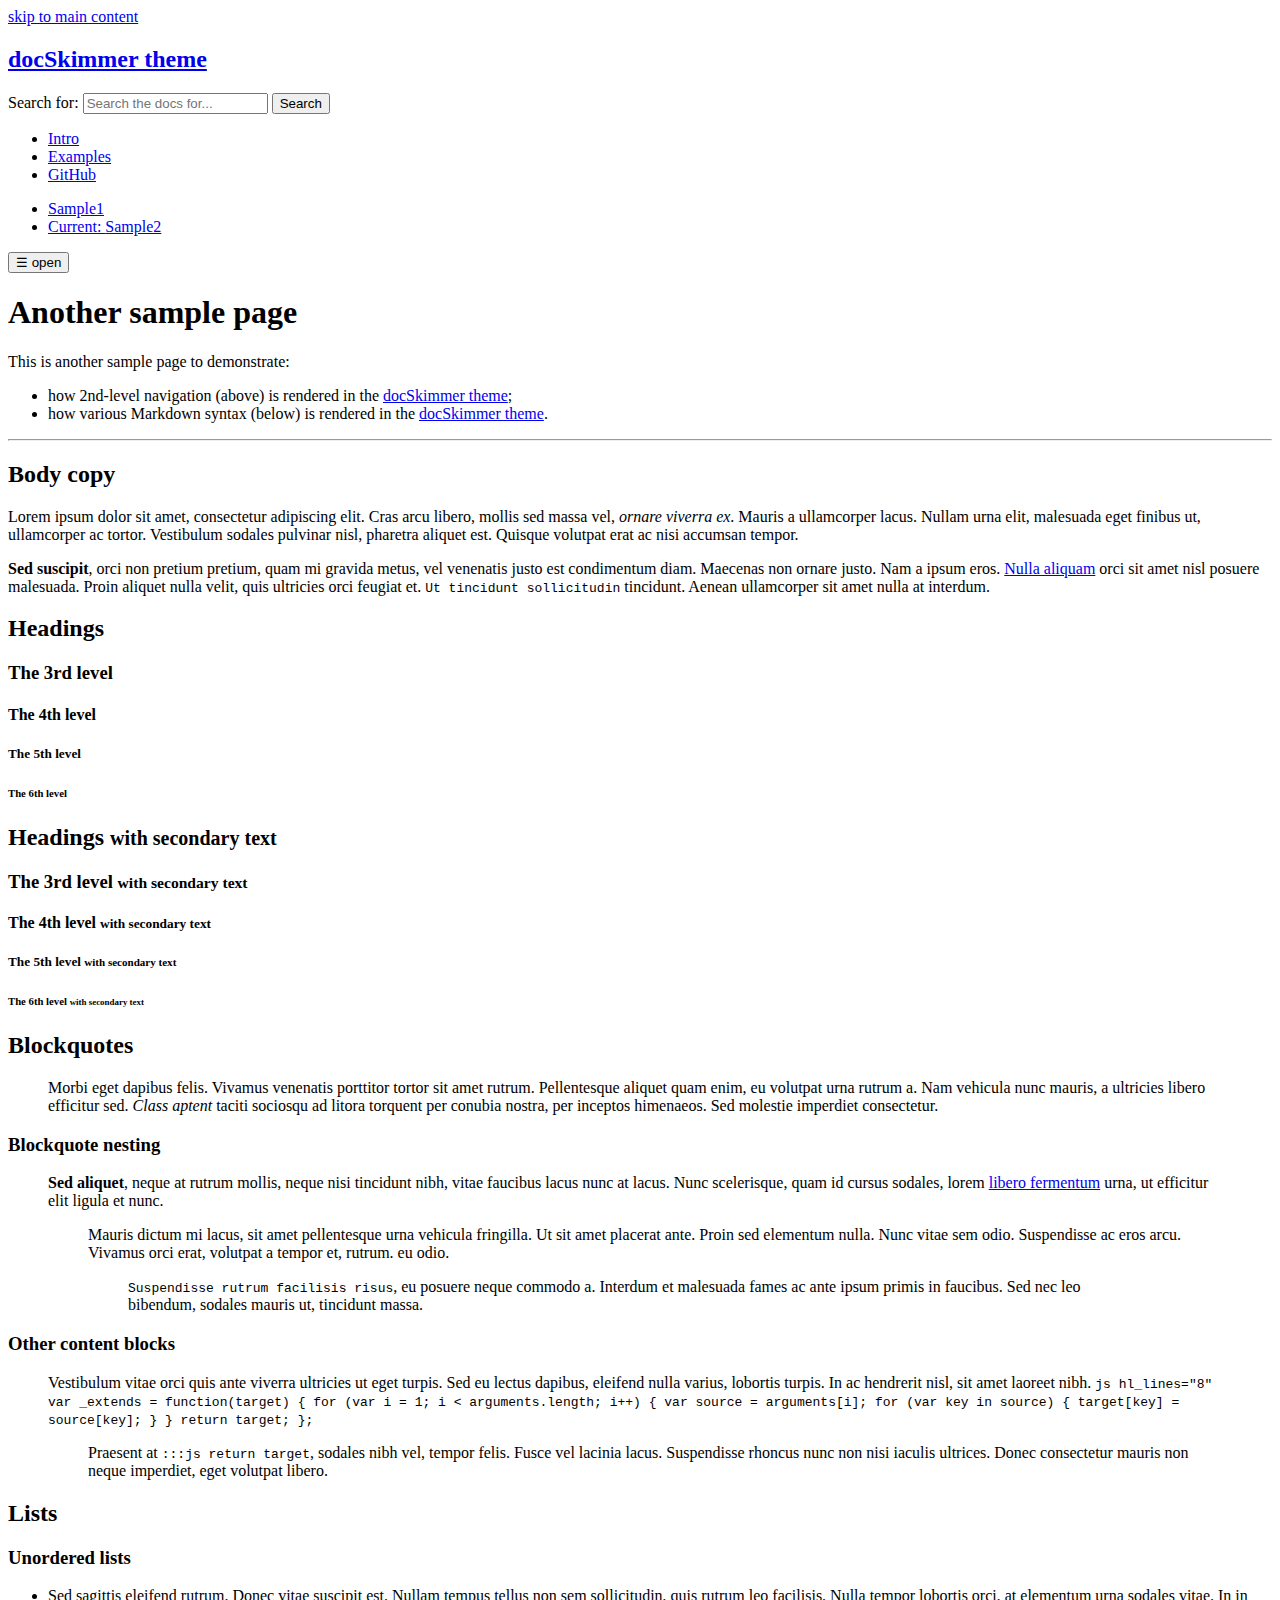
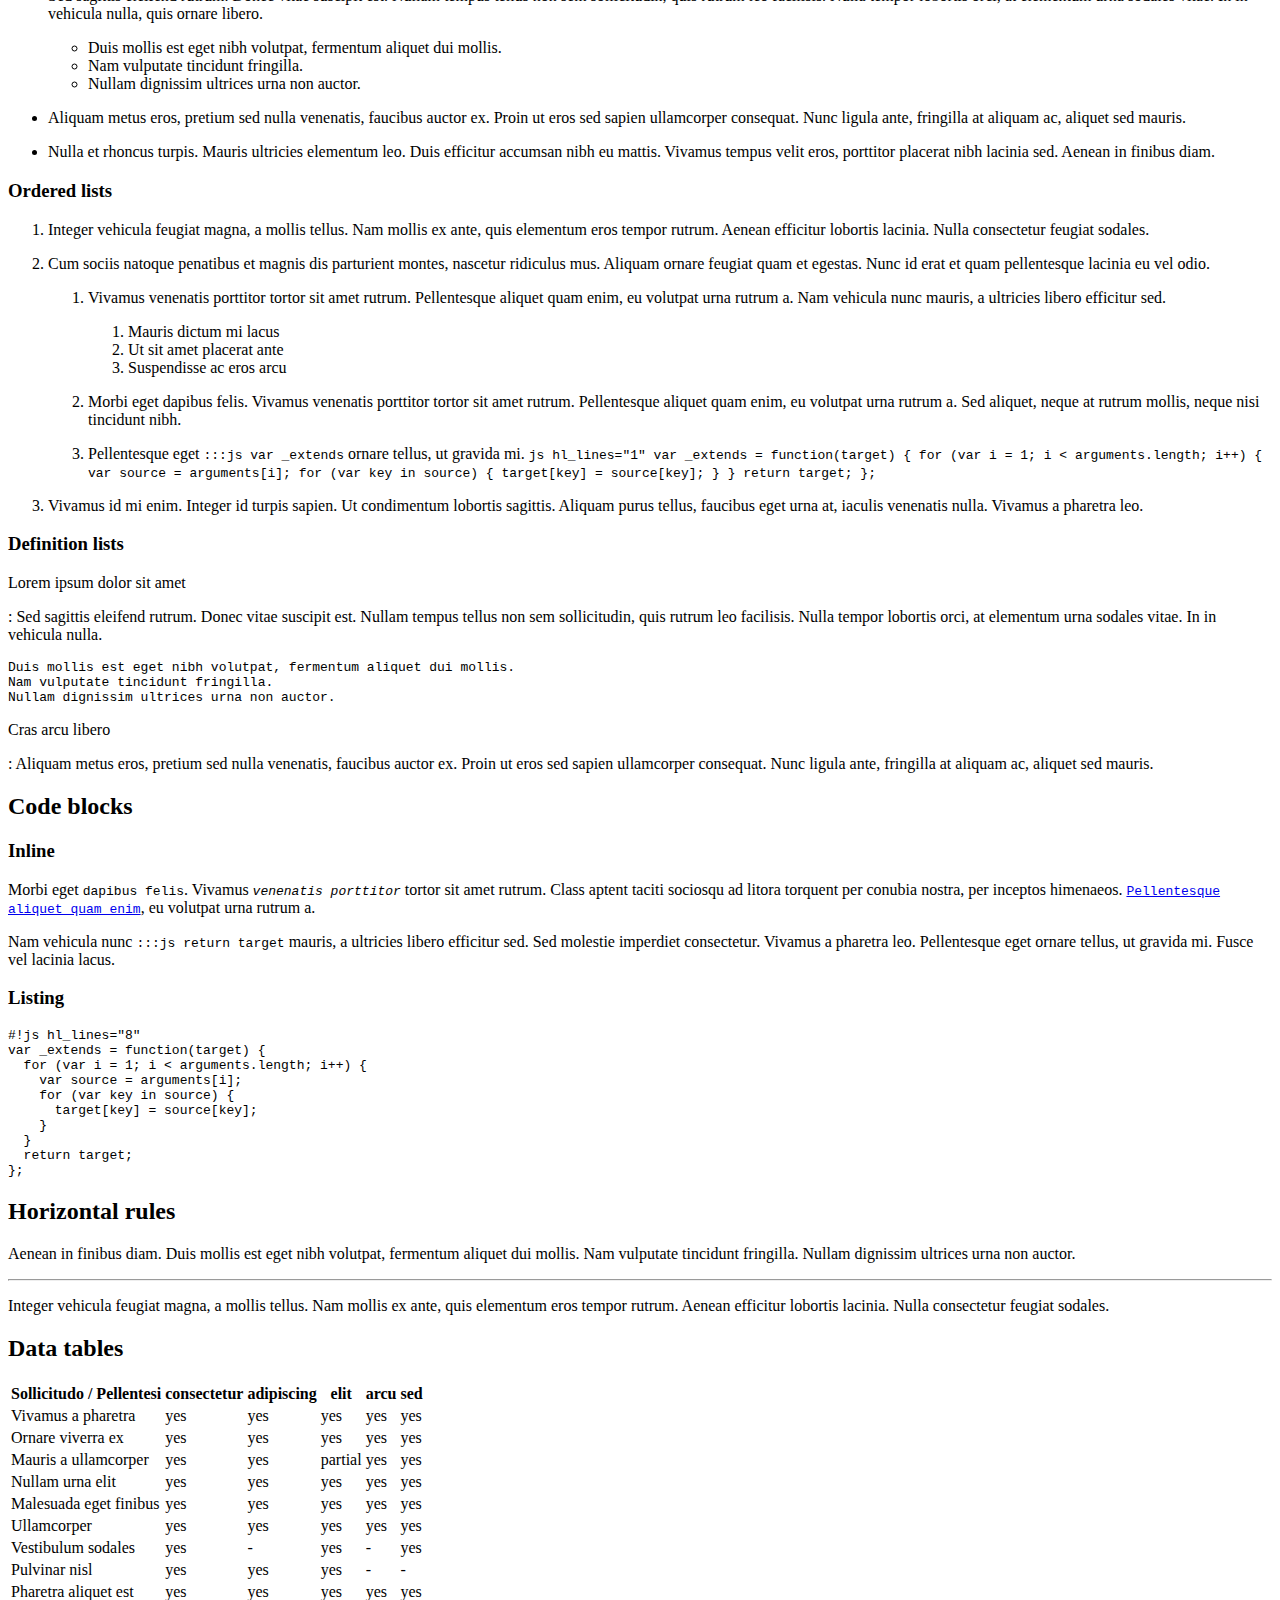
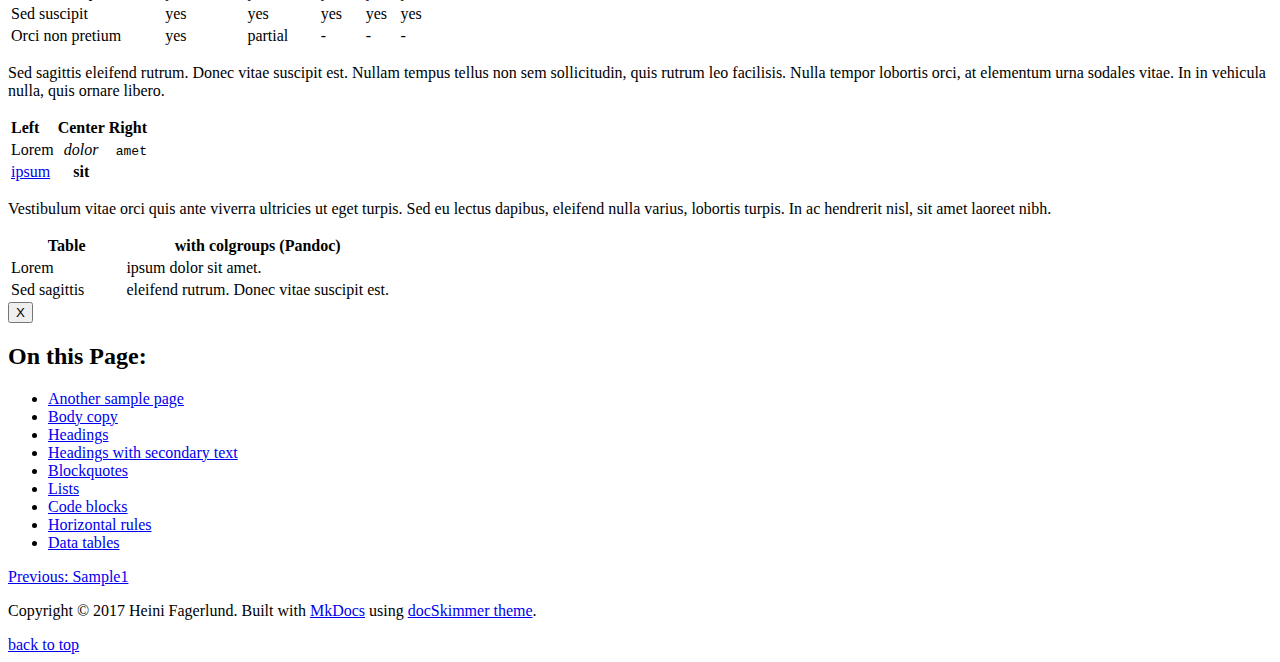
==== docs/examples/another-sample-page/index.html @ 37e7d5c5 "modified README, screenshot; added docs pages" ====
<!DOCTYPE html>
<html lang="en">
  <head>
    <meta charset="utf-8">
    
    <title>Sample2 - docSkimmer theme</title>
           
        <meta name="description" content="An accessible skimmable theme for documentation sites built using MkDocs">
        <meta name="author" content="Heini Fagerlund">
        <meta name="viewport" content="width=device-width, initial-scale=1, maximum-scale=1">

  
    <link rel="stylesheet" href="../../css/reset.css" type="text/css">
    <link rel="stylesheet" href="../../css/docskimmer.css" type="text/css">

    
  

    <link rel="shortcut icon" href="../../img/favicon.ico">
	  <link rel="apple-touch-icon" href="../../img/apple-touch-icon.png">
	  <link rel="apple-touch-icon" sizes="72x72" href="../../img/apple-touch-icon-72x72.png">
	  <link rel="apple-touch-icon" sizes="114x114" href="../../img/apple-touch-icon-114x114.png">
  </head>

  <body>
    <a class="skiptocontent" href="#maincontent" title="Skip to content (when browsing via audio)" accesskey="2" tabindex="1">skip to main content</a>
    <div id="top" class="wrapper">
    <header class="header-main" role="banner">
  
     <h2 class="header-main__heading"><a class="header-main__link" href="../..">docSkimmer theme</a></h2>
  
</header>

    
        
  <form class="form form--search" id="content_search" action="../../search.html" method="get" role="search">
    <div class="form-group">
      <label class="hidden" for="mkdocs-search-query">Search for:</label>
      <input type="search" aria-label="Search" class="form__input" name="q" id="mkdocs-search-query" placeholder="Search the docs for..." tabindex="3"> <button type="submit" class="form__btn-submit">Search</button>
    </div>
  </form>

    
    
    

<nav class="nav-main" aria-label="Main menu" role="navigation">
  <ul class="nav-main__level" role="menubar">
    
      
          <li class="nav-main__item" role="menuitem">
           	<a class="nav-main__link" href="../..">Intro</a>
          </li>
      
    
      
        <li class="nav-main__item nav-main__item--current" role="menuitem">
          
                               
              <a class="nav-main__link" href="../sample-page/"> Examples</a>
            
          
            
          
        </li>
      
    

    
    
      <li class="nav-main__item nav-main__item--repo" role="menuitem">
     	  <a class="nav-main__link nav-main__link--repo" href="https://github.com/hfagerlund/mkdocs-docskimmer/">GitHub</a>
      </li>
    
  </ul>
</nav>

    
    <!-- BEGIN subnav -->
    
    
      
    
      
        
        
          
        
          
            <aside class="section-toc" role="complementary" aria-label="Table of Contents for this section">
            <ul>
  
    
      
    
      
        
          
            <li class="section-toc__item"><a href="../sample-page/" class="section-toc__link">Sample1</a></li>
          
        
          
            <li class="section-toc__item section-toc__item--active"><a href="./" class="section-toc__link section-toc__link--active"><span class="visually-hidden">Current: </span> Sample2</a></li>
          
        
      
    
  
</ul>

            </aside>
          
        
      
    

    <button id="menu-hamburger" aria-label="Open menu table of contents for this page" type="button" title="Menu">&#9776; open</button>
    <!-- END subnav -->
    
   
     <main id="maincontent" role="main">
      <h1 id="another-sample-page">Another sample page</h1>
<p>This is another sample page to demonstrate:</p>
<ul>
<li>how 2nd-level navigation (above) is rendered in the <a href="https://github.com/hfagerlund/mkdocs-docskimmer/">docSkimmer theme</a>;</li>
<li>how various Markdown syntax (below) is rendered in the <a href="https://github.com/hfagerlund/mkdocs-docskimmer/">docSkimmer theme</a>.</li>
</ul>
<hr />
<h2 id="body-copy">Body copy</h2>
<p>Lorem ipsum dolor sit amet, consectetur adipiscing elit. Cras arcu libero,
mollis sed massa vel, <em>ornare viverra ex</em>. Mauris a ullamcorper lacus. Nullam
urna elit, malesuada eget finibus ut, ullamcorper ac tortor. Vestibulum sodales
pulvinar nisl, pharetra aliquet est. Quisque volutpat erat ac nisi accumsan
tempor.</p>
<p><strong>Sed suscipit</strong>, orci non pretium pretium, quam mi gravida metus, vel
venenatis justo est condimentum diam. Maecenas non ornare justo. Nam a ipsum
eros. <a href="../../">Nulla aliquam</a> orci sit amet nisl posuere malesuada. Proin aliquet
nulla velit, quis ultricies orci feugiat et. <code>Ut tincidunt sollicitudin</code>
tincidunt. Aenean ullamcorper sit amet nulla at interdum.</p>
<h2 id="headings">Headings</h2>
<h3 id="the-3rd-level">The 3rd level</h3>
<h4 id="the-4th-level">The 4th level</h4>
<h5 id="the-5th-level">The 5th level</h5>
<h6 id="the-6th-level">The 6th level</h6>
<h2 id="headings-with-secondary-text">Headings <small>with secondary text</small></h2>
<h3 id="the-3rd-level-with-secondary-text">The 3rd level <small>with secondary text</small></h3>
<h4 id="the-4th-level-with-secondary-text">The 4th level <small>with secondary text</small></h4>
<h5 id="the-5th-level-with-secondary-text">The 5th level <small>with secondary text</small></h5>
<h6 id="the-6th-level-with-secondary-text">The 6th level <small>with secondary text</small></h6>
<h2 id="blockquotes">Blockquotes</h2>
<blockquote>
<p>Morbi eget dapibus felis. Vivamus venenatis porttitor tortor sit amet rutrum.
  Pellentesque aliquet quam enim, eu volutpat urna rutrum a. Nam vehicula nunc
  mauris, a ultricies libero efficitur sed. <em>Class aptent</em> taciti sociosqu ad
  litora torquent per conubia nostra, per inceptos himenaeos. Sed molestie
  imperdiet consectetur.</p>
</blockquote>
<h3 id="blockquote-nesting">Blockquote nesting</h3>
<blockquote>
<p><strong>Sed aliquet</strong>, neque at rutrum mollis, neque nisi tincidunt nibh, vitae
  faucibus lacus nunc at lacus. Nunc scelerisque, quam id cursus sodales, lorem
  <a href="../../">libero fermentum</a> urna, ut efficitur elit ligula et nunc.</p>
<blockquote>
<p>Mauris dictum mi lacus, sit amet pellentesque urna vehicula fringilla.
    Ut sit amet placerat ante. Proin sed elementum nulla. Nunc vitae sem odio.
    Suspendisse ac eros arcu. Vivamus orci erat, volutpat a tempor et, rutrum.
    eu odio.</p>
<blockquote>
<p><code>Suspendisse rutrum facilisis risus</code>, eu posuere neque commodo a.
      Interdum et malesuada fames ac ante ipsum primis in faucibus. Sed nec leo
      bibendum, sodales mauris ut, tincidunt massa.</p>
</blockquote>
</blockquote>
</blockquote>
<h3 id="other-content-blocks">Other content blocks</h3>
<blockquote>
<p>Vestibulum vitae orci quis ante viverra ultricies ut eget turpis. Sed eu
  lectus dapibus, eleifend nulla varius, lobortis turpis. In ac hendrerit nisl,
  sit amet laoreet nibh.
  <code>js hl_lines="8"
  var _extends = function(target) {
    for (var i = 1; i &lt; arguments.length; i++) {
      var source = arguments[i];
      for (var key in source) {
        target[key] = source[key];
      }
    }
    return target;
  };</code></p>
<blockquote>
<p>Praesent at <code>:::js return target</code>, sodales nibh vel, tempor felis. Fusce
      vel lacinia lacus. Suspendisse rhoncus nunc non nisi iaculis ultrices.
      Donec consectetur mauris non neque imperdiet, eget volutpat libero.</p>
</blockquote>
</blockquote>
<h2 id="lists">Lists</h2>
<h3 id="unordered-lists">Unordered lists</h3>
<ul>
<li>
<p>Sed sagittis eleifend rutrum. Donec vitae suscipit est. Nullam tempus tellus
  non sem sollicitudin, quis rutrum leo facilisis. Nulla tempor lobortis orci,
  at elementum urna sodales vitae. In in vehicula nulla, quis ornare libero.</p>
<ul>
<li>Duis mollis est eget nibh volutpat, fermentum aliquet dui mollis.</li>
<li>Nam vulputate tincidunt fringilla.</li>
<li>Nullam dignissim ultrices urna non auctor.</li>
</ul>
</li>
<li>
<p>Aliquam metus eros, pretium sed nulla venenatis, faucibus auctor ex. Proin ut
  eros sed sapien ullamcorper consequat. Nunc ligula ante, fringilla at aliquam
  ac, aliquet sed mauris.</p>
</li>
<li>
<p>Nulla et rhoncus turpis. Mauris ultricies elementum leo. Duis efficitur
  accumsan nibh eu mattis. Vivamus tempus velit eros, porttitor placerat nibh
  lacinia sed. Aenean in finibus diam.</p>
</li>
</ul>
<h3 id="ordered-lists">Ordered lists</h3>
<ol>
<li>
<p>Integer vehicula feugiat magna, a mollis tellus. Nam mollis ex ante, quis
  elementum eros tempor rutrum. Aenean efficitur lobortis lacinia. Nulla
  consectetur feugiat sodales.</p>
</li>
<li>
<p>Cum sociis natoque penatibus et magnis dis parturient montes, nascetur
  ridiculus mus. Aliquam ornare feugiat quam et egestas. Nunc id erat et quam
  pellentesque lacinia eu vel odio.</p>
<ol>
<li>
<p>Vivamus venenatis porttitor tortor sit amet rutrum. Pellentesque aliquet
  quam enim, eu volutpat urna rutrum a. Nam vehicula nunc mauris, a
  ultricies libero efficitur sed.</p>
<ol>
<li>Mauris dictum mi lacus</li>
<li>Ut sit amet placerat ante</li>
<li>Suspendisse ac eros arcu</li>
</ol>
</li>
<li>
<p>Morbi eget dapibus felis. Vivamus venenatis porttitor tortor sit amet
  rutrum. Pellentesque aliquet quam enim, eu volutpat urna rutrum a. Sed
  aliquet, neque at rutrum mollis, neque nisi tincidunt nibh.</p>
</li>
<li>
<p>Pellentesque eget <code>:::js var _extends</code> ornare tellus, ut gravida mi.
<code>js hl_lines="1"
var _extends = function(target) {
  for (var i = 1; i &lt; arguments.length; i++) {
    var source = arguments[i];
    for (var key in source) {
      target[key] = source[key];
    }
  }
  return target;
};</code></p>
</li>
</ol>
</li>
<li>
<p>Vivamus id mi enim. Integer id turpis sapien. Ut condimentum lobortis
  sagittis. Aliquam purus tellus, faucibus eget urna at, iaculis venenatis
  nulla. Vivamus a pharetra leo.</p>
</li>
</ol>
<h3 id="definition-lists">Definition lists</h3>
<p>Lorem ipsum dolor sit amet</p>
<p>:   Sed sagittis eleifend rutrum. Donec vitae suscipit est. Nullam tempus
    tellus non sem sollicitudin, quis rutrum leo facilisis. Nulla tempor
    lobortis orci, at elementum urna sodales vitae. In in vehicula nulla.</p>
<pre><code>Duis mollis est eget nibh volutpat, fermentum aliquet dui mollis.
Nam vulputate tincidunt fringilla.
Nullam dignissim ultrices urna non auctor.
</code></pre>
<p>Cras arcu libero</p>
<p>:   Aliquam metus eros, pretium sed nulla venenatis, faucibus auctor ex. Proin
    ut eros sed sapien ullamcorper consequat. Nunc ligula ante, fringilla at
    aliquam ac, aliquet sed mauris.</p>
<h2 id="code-blocks">Code blocks</h2>
<h3 id="inline">Inline</h3>
<p>Morbi eget <code>dapibus felis</code>. Vivamus <em><code>venenatis porttitor</code></em> tortor sit amet
rutrum. Class aptent taciti sociosqu ad litora torquent per conubia nostra,
per inceptos himenaeos. <a href="../../"><code>Pellentesque aliquet quam enim</code></a>, eu volutpat urna
rutrum a.</p>
<p>Nam vehicula nunc <code>:::js return target</code> mauris, a ultricies libero efficitur
sed. Sed molestie imperdiet consectetur. Vivamus a pharetra leo. Pellentesque
eget ornare tellus, ut gravida mi. Fusce vel lacinia lacus.</p>
<h3 id="listing">Listing</h3>
<pre><code>#!js hl_lines="8"
var _extends = function(target) {
  for (var i = 1; i &lt; arguments.length; i++) {
    var source = arguments[i];
    for (var key in source) {
      target[key] = source[key];
    }
  }
  return target;
};
</code></pre>
<h2 id="horizontal-rules">Horizontal rules</h2>
<p>Aenean in finibus diam. Duis mollis est eget nibh volutpat, fermentum aliquet
dui mollis. Nam vulputate tincidunt fringilla. Nullam dignissim ultrices urna
non auctor.</p>
<hr />
<p>Integer vehicula feugiat magna, a mollis tellus. Nam mollis ex ante, quis
elementum eros tempor rutrum. Aenean efficitur lobortis lacinia. Nulla
consectetur feugiat sodales.</p>
<h2 id="data-tables">Data tables</h2>
<table>
<thead>
<tr>
<th>Sollicitudo / Pellentesi</th>
<th>consectetur</th>
<th>adipiscing</th>
<th>elit</th>
<th>arcu</th>
<th>sed</th>
</tr>
</thead>
<tbody>
<tr>
<td>Vivamus a pharetra</td>
<td>yes</td>
<td>yes</td>
<td>yes</td>
<td>yes</td>
<td>yes</td>
</tr>
<tr>
<td>Ornare viverra ex</td>
<td>yes</td>
<td>yes</td>
<td>yes</td>
<td>yes</td>
<td>yes</td>
</tr>
<tr>
<td>Mauris a ullamcorper</td>
<td>yes</td>
<td>yes</td>
<td>partial</td>
<td>yes</td>
<td>yes</td>
</tr>
<tr>
<td>Nullam urna elit</td>
<td>yes</td>
<td>yes</td>
<td>yes</td>
<td>yes</td>
<td>yes</td>
</tr>
<tr>
<td>Malesuada eget finibus</td>
<td>yes</td>
<td>yes</td>
<td>yes</td>
<td>yes</td>
<td>yes</td>
</tr>
<tr>
<td>Ullamcorper</td>
<td>yes</td>
<td>yes</td>
<td>yes</td>
<td>yes</td>
<td>yes</td>
</tr>
<tr>
<td>Vestibulum sodales</td>
<td>yes</td>
<td>-</td>
<td>yes</td>
<td>-</td>
<td>yes</td>
</tr>
<tr>
<td>Pulvinar nisl</td>
<td>yes</td>
<td>yes</td>
<td>yes</td>
<td>-</td>
<td>-</td>
</tr>
<tr>
<td>Pharetra aliquet est</td>
<td>yes</td>
<td>yes</td>
<td>yes</td>
<td>yes</td>
<td>yes</td>
</tr>
<tr>
<td>Sed suscipit</td>
<td>yes</td>
<td>yes</td>
<td>yes</td>
<td>yes</td>
<td>yes</td>
</tr>
<tr>
<td>Orci non pretium</td>
<td>yes</td>
<td>partial</td>
<td>-</td>
<td>-</td>
<td>-</td>
</tr>
</tbody>
</table>
<p>Sed sagittis eleifend rutrum. Donec vitae suscipit est. Nullam tempus tellus
non sem sollicitudin, quis rutrum leo facilisis. Nulla tempor lobortis orci,
at elementum urna sodales vitae. In in vehicula nulla, quis ornare libero.</p>
<table>
<thead>
<tr>
<th align="left">Left</th>
<th align="center">Center</th>
<th align="right">Right</th>
</tr>
</thead>
<tbody>
<tr>
<td align="left">Lorem</td>
<td align="center"><em>dolor</em></td>
<td align="right"><code>amet</code></td>
</tr>
<tr>
<td align="left"><a href="../../">ipsum</a></td>
<td align="center"><strong>sit</strong></td>
<td align="right"></td>
</tr>
</tbody>
</table>
<p>Vestibulum vitae orci quis ante viverra ultricies ut eget turpis. Sed eu
lectus dapibus, eleifend nulla varius, lobortis turpis. In ac hendrerit nisl,
sit amet laoreet nibh.</p>
<table>
  <colgroup>
    <col width="30%">
    <col width="70%">
  </colgroup>
  <thead>
    <tr class="header">
      <th>Table</th>
      <th>with colgroups (Pandoc)</th>
    </tr>
  </thead>
  <tbody>
    <tr>
      <td>Lorem</td>
      <td>ipsum dolor sit amet.</td>
    </tr>
    <tr>
      <td>Sed sagittis</td>
      <td>eleifend rutrum. Donec vitae suscipit est.</td>
    </tr>
  </tbody>
</table>
     </main>

     <aside id="page-toc" class="page-toc" role="complementary" aria-label="Table of Contents for this page">
       <button aria-label="Close" id="page-toc__closebtn" class="page-toc__closebtn">X</button>
       <h2 class="page-toc__heading">On this Page:</h2>
<ul>

    <li class="page-toc__item"><a href="#another-sample-page" class="page-toc__link" tabindex="0">Another sample page</a></li>
    
        <li class="page-toc__item"><a href="#body-copy" class="page-toc__link" tabindex="0">Body copy</a></li>
    
        <li class="page-toc__item"><a href="#headings" class="page-toc__link" tabindex="0">Headings</a></li>
    
        <li class="page-toc__item"><a href="#headings-with-secondary-text" class="page-toc__link" tabindex="0">Headings with secondary text</a></li>
    
        <li class="page-toc__item"><a href="#blockquotes" class="page-toc__link" tabindex="0">Blockquotes</a></li>
    
        <li class="page-toc__item"><a href="#lists" class="page-toc__link" tabindex="0">Lists</a></li>
    
        <li class="page-toc__item"><a href="#code-blocks" class="page-toc__link" tabindex="0">Code blocks</a></li>
    
        <li class="page-toc__item"><a href="#horizontal-rules" class="page-toc__link" tabindex="0">Horizontal rules</a></li>
    
        <li class="page-toc__item"><a href="#data-tables" class="page-toc__link" tabindex="0">Data tables</a></li>
    

</ul>

     </aside>
   

   
     
      <a href="../sample-page/" class="maincontent__link maincontent__link--previous-page">Previous: Sample1</a>
    
    
   

    
    <footer class="footer-main" role="contentinfo">
      
        <p>Copyright &copy; 2017 Heini Fagerlund. Built with <a href="http://www.mkdocs.org/">MkDocs</a> using <a href="https://hfagerlund.github.io/mkdocs-docskimmer/">docSkimmer theme</a>.</p>
      
    </footer>
    
  </div><!-- END .wrapper -->
  <a class="skiptotop" href="#top">back to top</a>

  
    
       <script>
        (function(i,s,o,g,r,a,m){i['GoogleAnalyticsObject']=r;i[r]=i[r]||function(){
          (i[r].q=i[r].q||[]).push(arguments)},i[r].l=1*new Date();a=s.createElement(o),
          m=s.getElementsByTagName(o)[0];a.async=1;a.src=g;m.parentNode.insertBefore(a,m)
          })(window,document,'script','//www.google-analytics.com/analytics.js','ga');

          ga('create', 'UA-38407980-4', 'auto');
          ga('send', 'pageview');
        </script>
     
  

  
    <script src="../../js/base.js"></script>
   
  

  <!--
  MkDocs version : 0.16.2
  Build Date UTC : 2017-06-13 00:53:43
  -->
  </body>
</html>
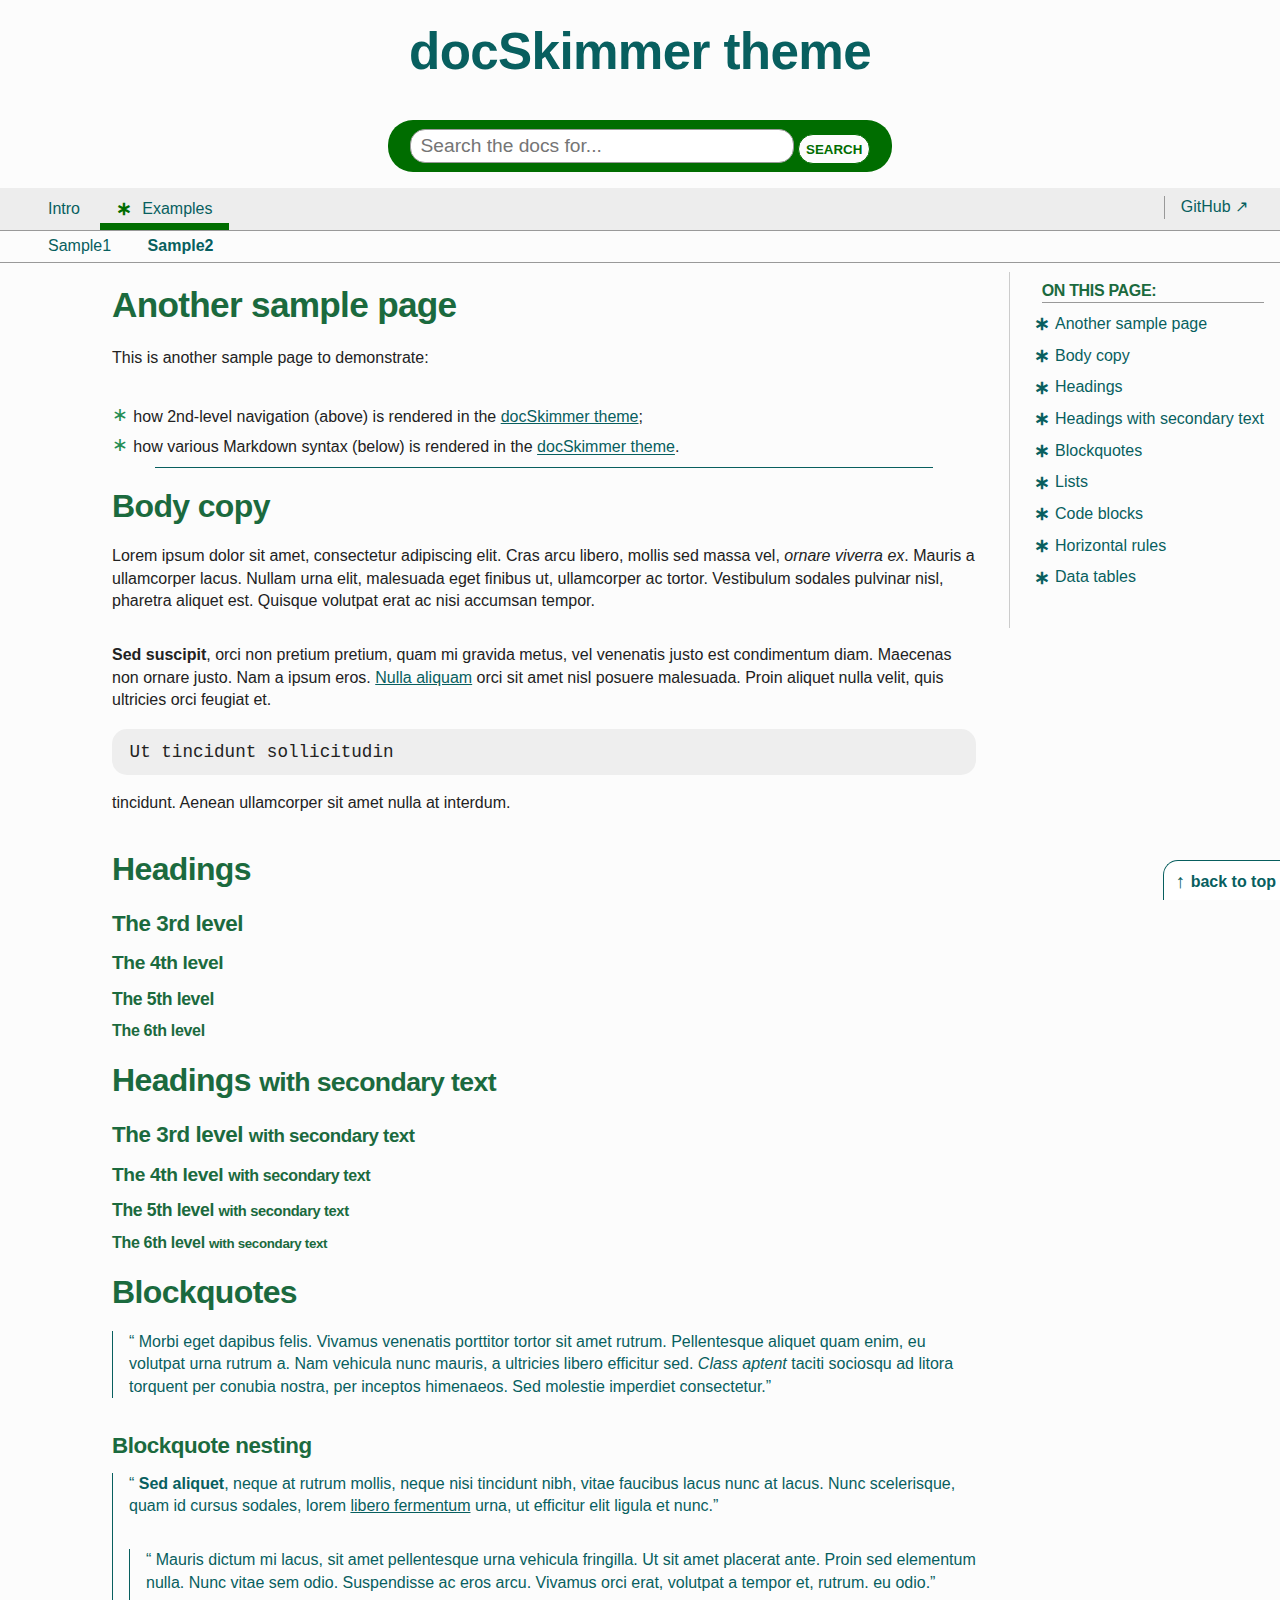
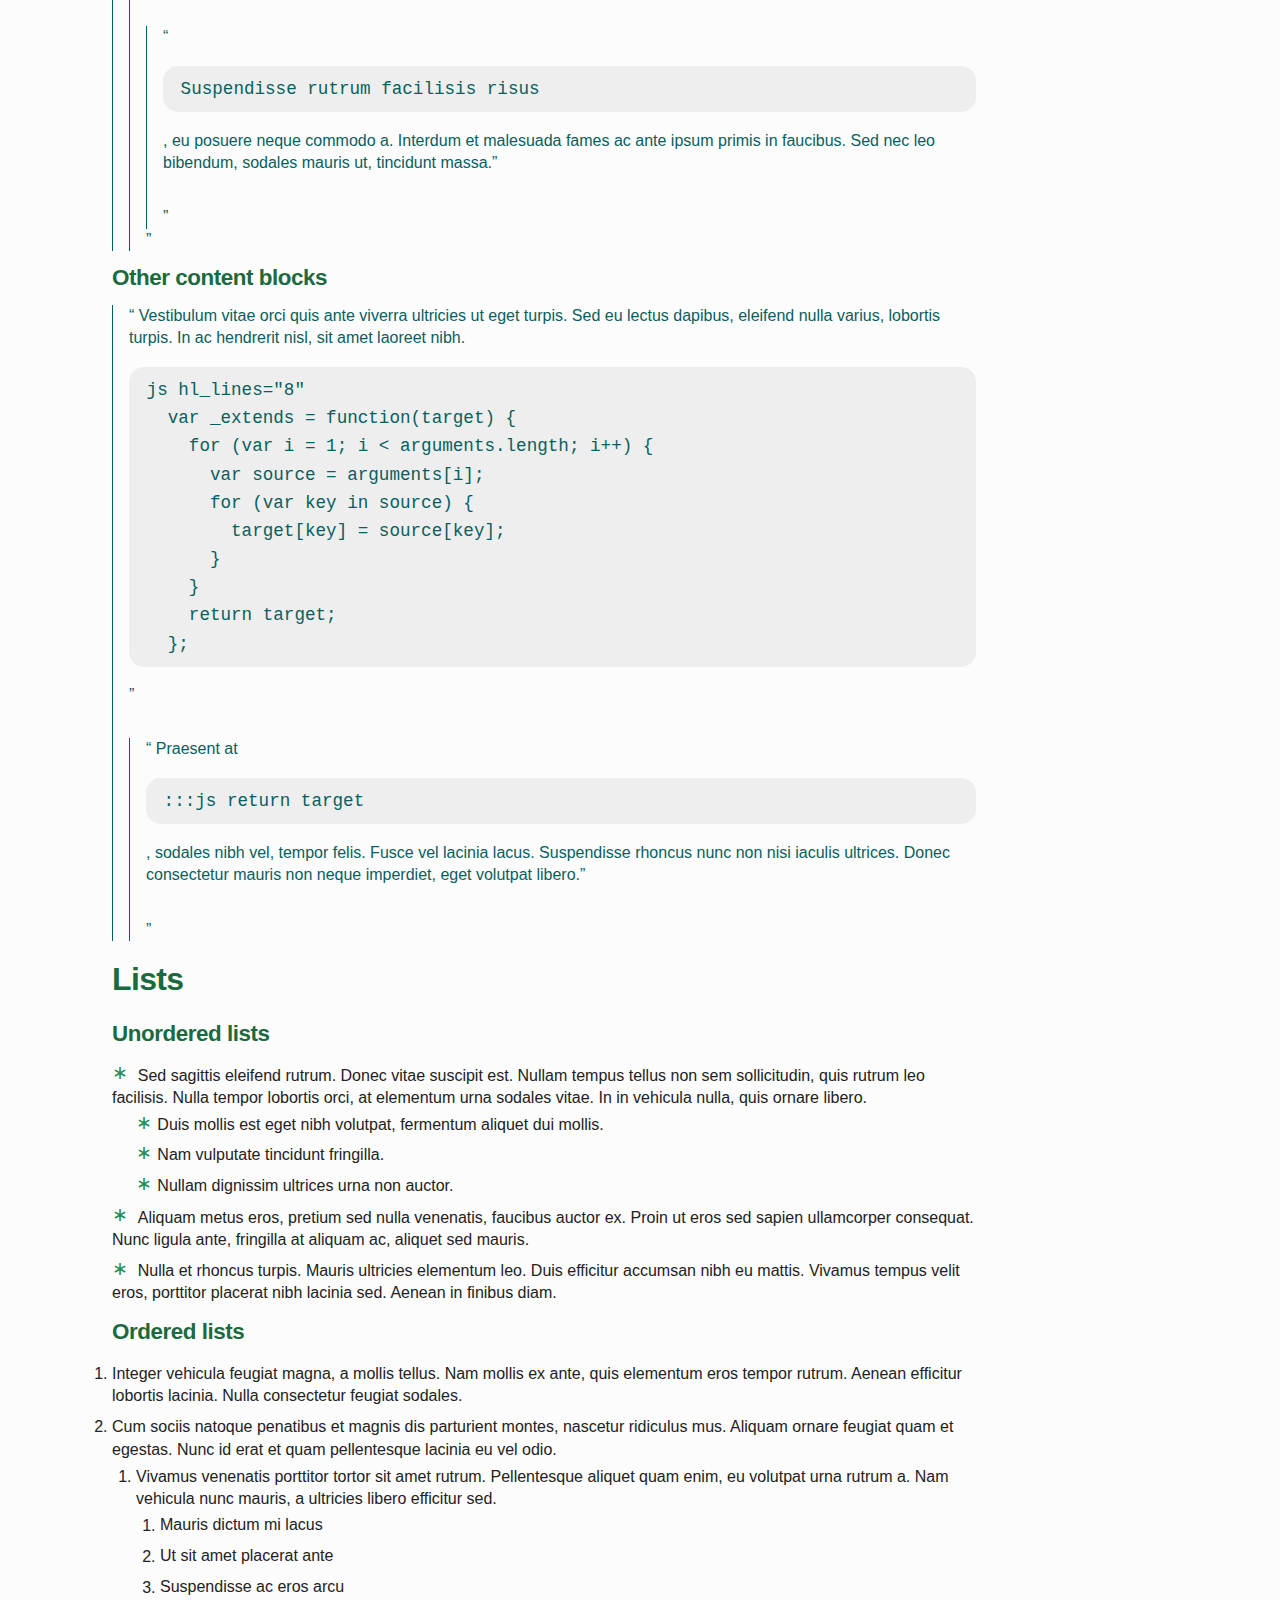
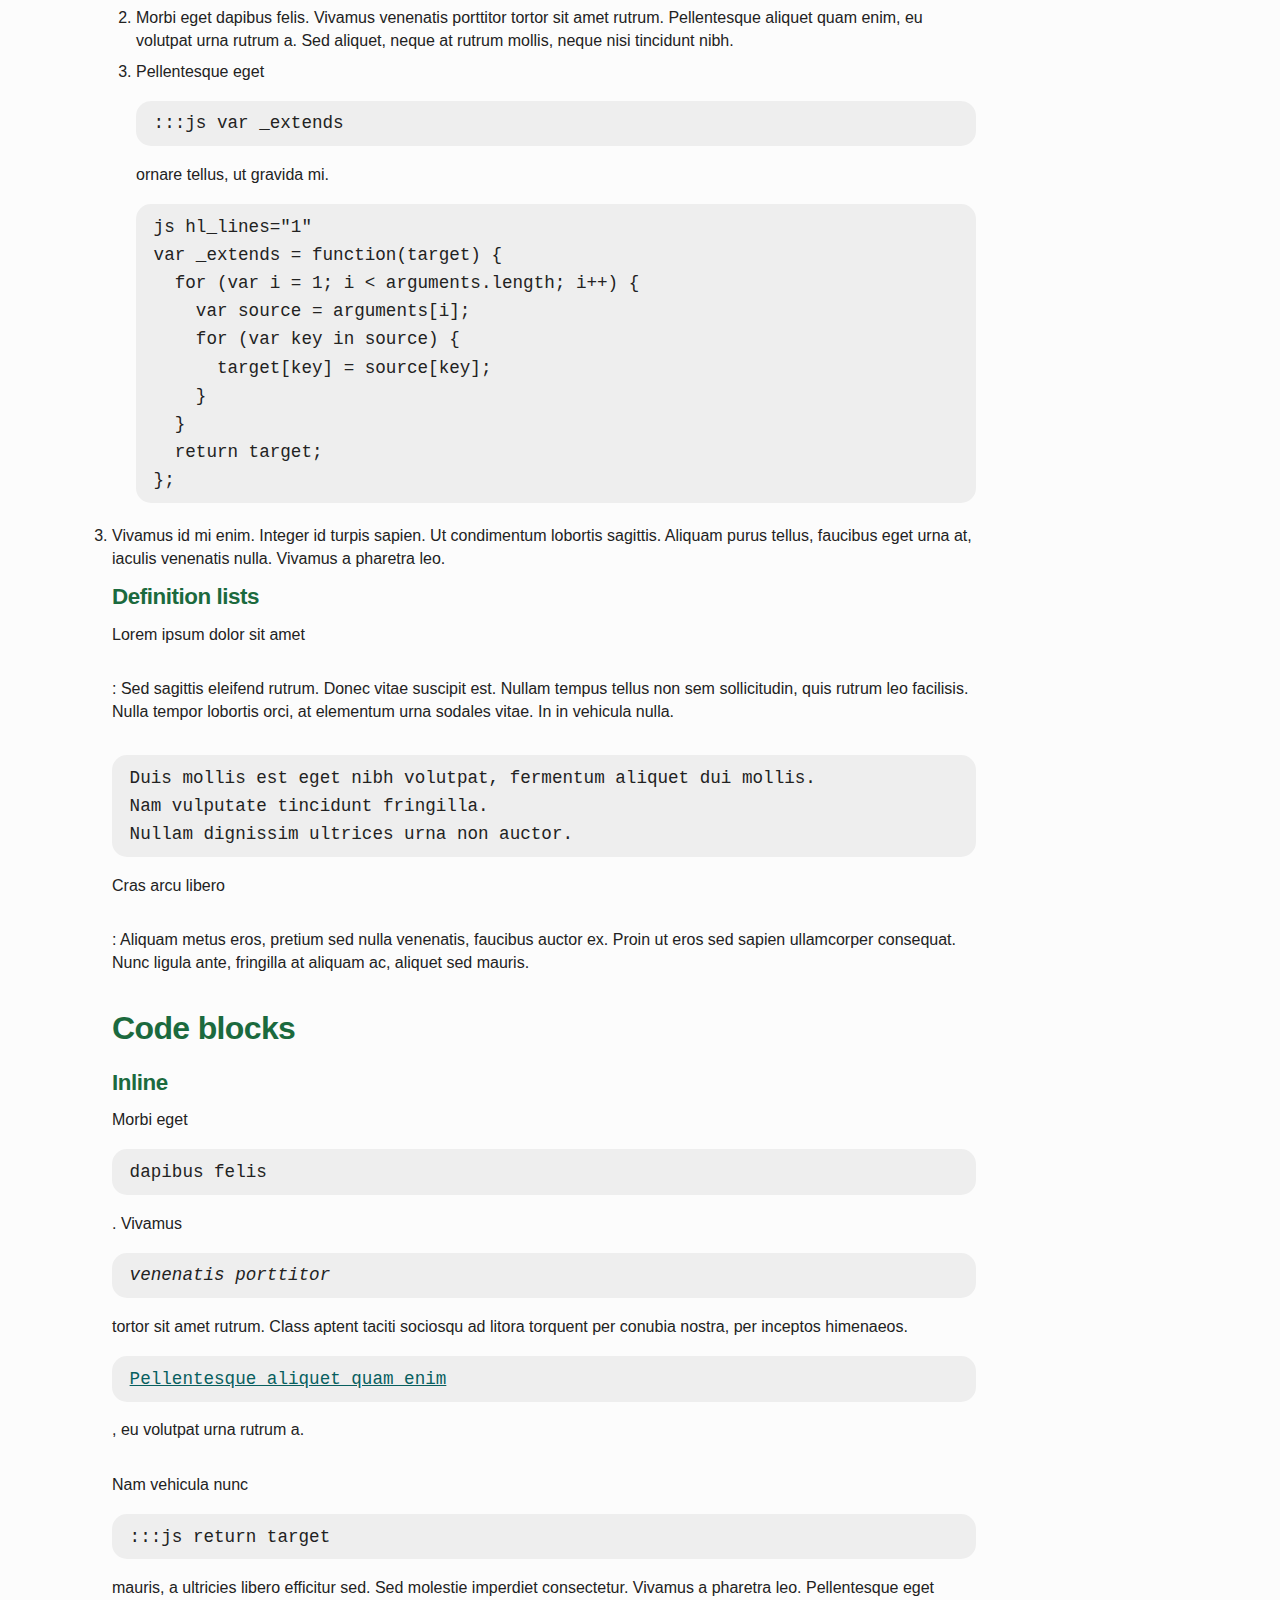
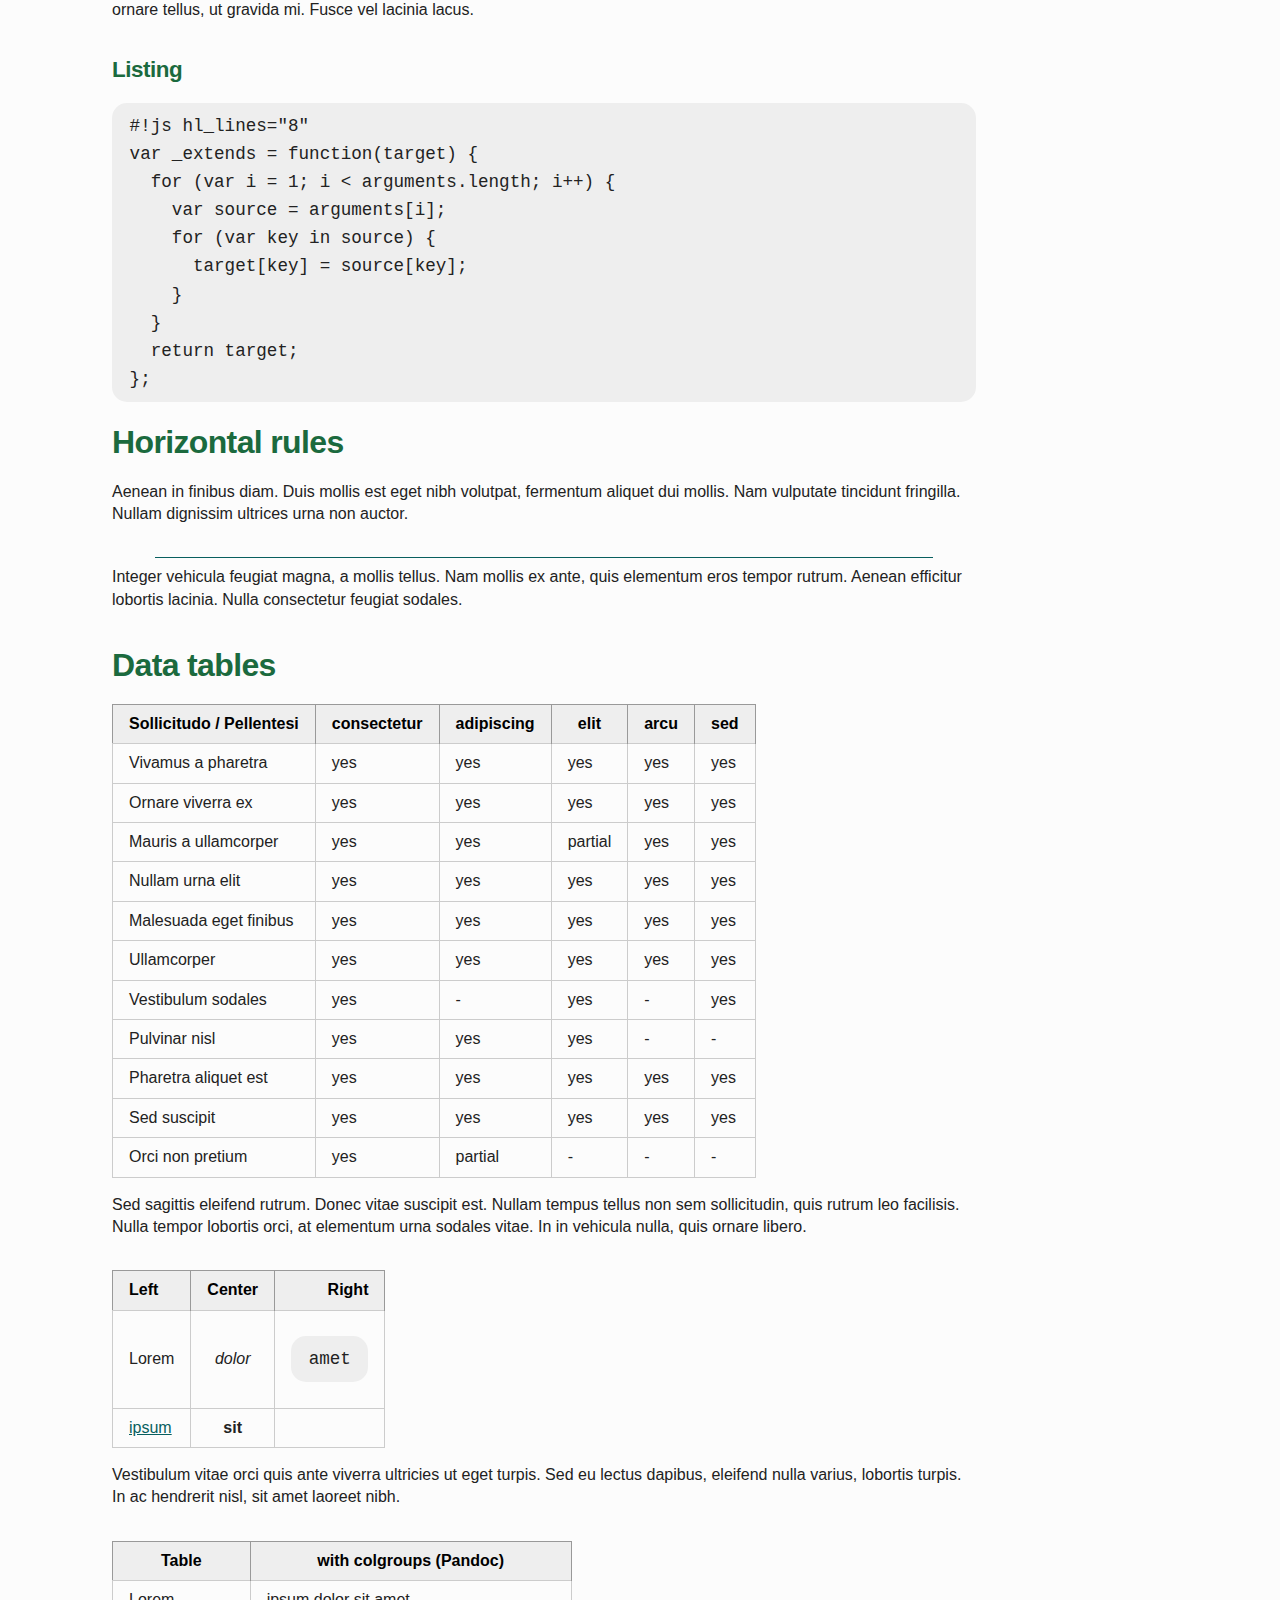
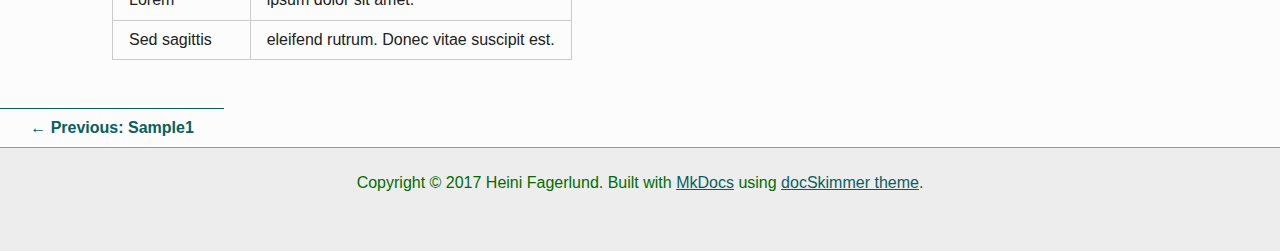
==== commit c306719e: "#3: Update demo (to v0.2.0)" ====
--- a/docs/examples/another-sample-page/index.html
+++ b/docs/examples/another-sample-page/index.html
@@ -522,13 +522,17 @@
   
 
   
-    <script src="../../js/base.js"></script>
+    <script>var base_url = '../..';</script>
+    <script src="../../js/theme.js"></script>
    
+      <script src="../../search/require.js"></script>
+      <script src="../../search/search.js"></script>
   
 
   <!--
-  MkDocs version : 0.16.2
-  Build Date UTC : 2017-06-13 00:53:43
+  MkDocs version : 0.17.0
+  docSkimmer theme version: 0.2.0
+  Build Date UTC : 2018-06-26 20:26:39
   -->
   </body>
 </html>--- a/docs/css/docskimmer.css
+++ b/docs/css/docskimmer.css
@@ -0,0 +1,273 @@
+/*
+   docSkimmer theme v0.2.0
+   License: BSD-2-Clause license (https://github.com/hfagerlund/mkdocs-docskimmer/blob/master/LICENSE)
+*/
+
+/* COLOUR */
+/* includes background-color, border, border-radius, color, outline */
+body{background-color:#fcfcfc;color:#222}
+
+a:link{color:#085f5f}
+a:visited{color:#008300}
+a:hover,a:focus,button:focus {color:#008300;outline:3px dotted #ff8000}
+a:active{color:#962ed2;outline:none}
+
+blockquote{border-left:1px solid #085f5f;color:#085f5f}
+
+code{background-color:#eee;border-radius:15px}
+
+h1,h2,h3,h4,h5,h6{color:#1b6a3e}
+
+main li:before{color:#248e54}
+
+.footer-main{background-color:#ededed;color:#006d00;border-top:1px solid #999}
+
+.header-main__link,.header-main__link:visited{color:#085f5f}
+.header-main__link:hover,.header-main__link:focus { color:#008300;outline:3px dotted #ff8000}
+.header-main__link:active { color:#962ed2;outline:none; }
+
+hr{border:0;border-bottom:1px solid #085f5f}
+
+.maincontent__link{border-top:1px solid #085f5f}
+
+.nav-main{background-color:#ededed;border-bottom:1px solid #999;color:#085f5f}
+.nav-main__heading{border-bottom:1px solid #085f5f}
+.nav-main__item--current{border-bottom:7px solid #006d00}
+.nav-main__item--current:before{color:#006d00}
+.nav-main__item--repo{border-left:1px solid #999}
+
+.nav-main__link--current{color:#085f5f}
+
+.form__btn-submit{background-color:#fcfcfc;color:#006d00;border:1px solid #006d00;border-radius:30px}
+.form__btn-submit:hover{background-color:#ff0}
+.form--search{background-color:#006d00;border:0;border-radius:25px}
+.form__input{border:1px solid #999;border-radius:15px}
+
+.page-toc{border-left:1px solid #ccc}
+.page-toc__heading{border-bottom:1px solid #999}
+.page-toc__link:before{color:#085f5f}
+
+.section-toc{border-bottom:1px solid #999}
+.section-toc__link{color:#fff}
+
+.skiptocontent{background-color:transparent;border-bottom-left-radius:15px;color:#ccc}
+
+.skiptocontent:focus{background-color:#085f5f;color:#fff}
+.skiptotop:before{color:#085f5f}
+.skiptotop{background-color:#fff;border:1px solid #085f5f;border-right:0;border-bottom:0;border-top-left-radius:15px;color:#085f5f}
+
+td{border-left:1px solid #ccc;border-right:1px solid #ccc}
+th{border-right:1px solid #999}
+thead{background-color:#eee;border:1px solid #999;color:#000}
+tr{border-bottom:1px solid #ccc}
+
+/* BEGIN <button> defaults removal */
+button{background-color:transparent;border:0;box-shadow:none;padding:0}
+/* END <button> defaults removal */
+
+button{cursor:pointer}
+
+/* TYPOGRAPHY */
+/* includes content, counter-increment, counter-reset, cursor, label{display:}, font-family, font-size, font-style, font-variant, font-weight, letter-spacing, list-style, list-style-type, text-align, text-decoration, text-transform - TODO: include 'vertical-align'? */
+html{font-size:100.01%}
+
+body{font-family:verdana,sans-serif}
+
+blockquote p:after,blockquote:last-child:after{content:"\201D\a0";font-size:100%} 
+blockquote p:before,blockquote:first-child:before{content:"\201C\a0";font-size:100%}
+
+code{font-family:'courier new',serif;font-size:1.1em}
+
+em{font-style:italic}
+
+h1,h2,h3,h4,h5,h6{font-weight:bold;letter-spacing:-0.02em}
+
+h1{font-size:2.2em}
+h2{font-size:2em}
+h3{font-size:1.4em}
+h4{font-size:1.2em}
+h5{font-size:1.1em}
+h6{font-size:1em}
+
+main li:before{content:"\2217\a0";font-size:120%}
+
+.footer-main,.header-main{text-align:center}
+
+.header-main{text-align:left}
+
+.header-main__heading{text-align:left}
+.header-main__heading:before{content:""}
+.header-main__link{font-size:1.6em;font-weight:bold;text-decoration:none;text-transform:none}
+
+.hidden{display:none}
+.visually-hidden{height:1px;left:-10000px;overflow:hidden;position:absolute;top:auto;width:1px}
+
+.maincontent__link{font-weight:bold;text-align:center;text-decoration:none}
+.maincontent__link--next-page:after{content:"\a0\2192"}
+.maincontent__link--previous-page:before{content:"\2190\a0"}
+
+.nav-main__item{list-style:none;font-weight:bold}
+.nav-main__item--current:before{content:"\2217\a0";font-size:1.2em;font-weight:bold}
+.nav-main__item--current{list-style:none}
+
+.nav-main__link{text-decoration:none;font-weight:normal;font-variant:none}
+.nav-main__link--current{font-weight:bold;text-decoration:none;text-transform:none}
+.nav-main__link--current:before{content:""}
+.nav-main__link--repo:after{content:"\a0\2197"}
+
+.form__btn-submit{text-transform:uppercase;font-weight:bold}
+.form__btn-submit:hover{cursor:pointer}
+.form__input{font-size:1.2em}
+.form__input:focus{content:" "}
+
+ol{counter-reset:item;list-style-type:decimal}
+ol li:before{content:'';counter-increment: item}
+
+.page-toc__heading{font-size:1em;text-transform:uppercase}
+.page-toc__link:before{content:"\2217\a0";font-size:1.2em;font-weight:bold}
+.page-toc__link{text-decoration:none}
+
+.section-toc__link{text-decoration:none}
+.section-toc__link--active{cursor:text;font-weight:bold}
+
+.skiptocontent{font-weight:bold;text-decoration:none}
+.skiptocontent:focus{text-decoration:none}
+.skiptotop:before{content:"\2191\a0";font-size:1.2em;font-weight:bold}
+.skiptotop{font-weight:bold;text-decoration:none}
+
+small{font-size:smaller}
+strong{font-weight:bold}
+
+th{font-weight:bold}
+
+/* LAYOUT */
+/* includes bottom, clear, display, float, line-height, margin, overflow, padding, position, top, vertical-align, white-space, width - TODO: include 'list-style'? */
+body{line-height:1.4}
+
+blockquote{padding-left:1em}
+
+code{clear:both;display:block;font-family:'courier new',serif;line-height:1.6;margin:1em 0;padding:0.5em 1em;white-space:pre}
+
+h1,h2,h3,h4,h5,h6{margin:0.5em 0}
+
+.footer-main,.header-main{padding:1em 0;width:100%}
+.footer-main{bottom:0;clear:both;display:block;margin:2em 0 0 0;padding:1.5em 0 3.5em 0;position:relative}
+.form__btn-submit{margin:0 0 0.25em 0;padding:0.5em;vertical-align:bottom}
+.form--search{float:right;margin:2em 2em 0 2em;padding:0.3em 0.75em}
+.form__input{margin:0.25em 0;padding:0.25em 0.5em}
+
+.header-main{display:inline;float:left;position:relative;top:0;width:50%}
+.header-main__heading{margin:0 0 0 1.5em;text-align:left}
+
+hr{padding:0;width:90%}
+
+main{margin:0 16em 0 2em;padding:0;position:relative;top:0;max-width:960px}
+main li{margin:0 0 0.25em 0}
+main li:before{vertical-align:bottom}
+main li p:first-child{display:inline}
+main p{margin:0 0 2em 0}
+
+.maincontent__link{margin:2em 0 0 0;padding:0.5em 1em;min-width:12em}
+.maincontent__link--next-page{float:right}
+.maincontent__link--previous-page{float:left}
+
+.nav-main{clear:both;display:block;padding:0.5em 0 0 0;position:relative}
+.nav-main__heading{margin:0.25em 0;width:100%}
+.nav-main__item--current:before{vertical-align:middle}
+.nav-main__item--repo{float:right}
+.nav-main__level{padding:0 0 0 3em}
+.nav-main__level>.nav-main__item {display:inline-table;margin-right:1em;padding:0}
+.nav-main__level>.nav-main__item~.nav-main__item {padding:0 1em}
+
+.nav-main__link--current{margin:0;margin-left:-0.5em;padding:0}
+.nav-main__sublevel{margin-left:0.8em}
+.nav-search{display:inline;float:right;margin:2em 0 0 0;overflow:hidden}
+
+.page-toc__heading{margin-top:0;padding-top:0}
+.page-toc__item{margin:0 0 0.3em 0}
+.page-toc__link:before{vertical-align:middle}
+.page-toc__link{margin-left:-0.5em}
+
+.section-toc{padding:0.25em 0 0.25em 3em}
+.section-toc__item{display:inline}
+.section-toc__link{padding:0;margin-right:2em;white-space:nowrap}
+
+.skiptocontent{padding:0.25em 0.25em 0.25em 0.75em;position:absolute;right:0;top:-40px;transition:top 1s ease-out, background 1s linear;z-index:3}
+.skiptocontent:focus{position:absolute;right:0;top:0;transition:top .1s ease-in, background .5s linear}
+.skiptotop:before{vertical-align:middle}
+.skiptotop{bottom:0;padding:0.5em 0.25em 0.25em 0.75em;position:fixed;right:0;z-index:1}
+
+table{margin-bottom:1em}
+td,th{padding:0.5em 1em}
+
+ol ol,ul ul{margin-left:1.5em}
+
+.wrapper{margin:0 auto;position:relative}
+
+/* phone-and-tablet */
+  @media only screen and (max-width:1199px) {
+    /* BEGIN page TOC menu panel */
+    #maincontent{padding:0;transition:margin-left .5s}
+    .page-toc{background-color:#eee;border-right:1px solid #999;height:100%;left:0;overflow-x:hidden;position:fixed;top:0;transition:0.5s;width:0;z-index:2}
+    .page-toc__closebtn{border:1px solid #085f5f;font-size:1.4em;margin-top:0.5em;padding:0 0.2em;position:absolute;right:0.5em;text-decoration:none;top:0}
+    .page-toc__heading{margin-left:1em}
+    .page-toc__link{color:#818181;display:block;font-size:120%;line-height:1;padding:0.5em 1em 0.5em 2em;text-decoration:none}
+    /* END page TOC menu panel */
+    
+    code{background-color:transparent;border-left:7px solid #eee;border-radius:0}
+    .form__input{min-width:70%;width:auto}
+    #menu-hamburger{background-color:#222;color:#fff;cursor:pointer;border-radius:25px;float:right;font-size:1.2em;margin:0.5em 0.5em 0 0;padding:0.2em 0.5em}
+    .page-toc__heading{border-bottom:0;margin-bottom:0;padding-top:2em}
+    .page-toc__item{margin:0}
+  } /* END phone-and-tablet */
+
+  @media only screen and (min-width:520px){
+    .form__input{max-width:20em;width:20em}
+  }
+
+/* phone-only */
+  @media only screen and (max-width:599px) {
+    body{margin:0 auto}
+    .form--search,.header-main{clear:both;display:block;float:none;width:auto}
+    .form--search{margin:0 1em 1em 1em}
+    .form__btn-submit{min-width:1em;width:auto}
+    .form__input{width:70%}
+    .header-main{padding:0}
+    main{margin:0 0 0 3em;padding:0}
+    .nav-main{padding-top:0}
+    .nav-main__item,.nav-main__level>.nav-main__item,.section-toc__item{border-top:1px solid #999;display:inline-block;display:block;margin:0;overflow:hidden}
+    .nav-main__level>.nav-main__item{padding:0 1em}
+    .nav-main__item--repo{float:none;border-left:0;display:inline;margin-right:0}
+    .nav-main__level{padding:0}
+    .nav-main__link{float:left;padding:0.5em 0}
+    .nav-main__item--current:after,.nav-main__item--current:before{content:""}
+    .nav-main__item--current{border:0;border-left:7px solid #006d00}
+
+    .page-toc {float:none;margin:0;padding:0;max-width:20em}
+
+    .section-toc{padding:0 0 0 2em}
+    .section-toc__item{border-top:0;padding:0.5em 0}
+    .section-toc__item~.section-toc__item{border-top:1px solid #999}
+    .section-toc__item--active{border-left:7px solid #006d00}
+    .section-toc__link--active{margin-left:0.5em}
+  } /* END phone-only */
+
+/* tablet-portrait-up */
+  @media only screen and (min-width:600px) { 
+    .form--search,.header-main{clear:both;display:block;float:none;margin:0 auto;margin-bottom:1em;width:auto}
+    .form--search{max-width:30em;text-align:center}
+    .header-main__heading{margin:0;text-align:center}
+    main{margin:0 17em 0 2em}
+  }
+
+/* tablet-landscape-up */
+  @media only screen and (min-width:900px) { 
+  }
+
+/* desktop-up */
+  @media only screen and (min-width:1200px) {
+    #maincontent{margin-left:7em;margin-right:19em} 
+    #menu-hamburger,.page-toc__closebtn{display:none}
+    .page-toc{display:block;float:right;position:absolute;top:17em;right:0;margin:0;padding:0.5em 1em 2em 2em;max-width:15em}
+  }
+
